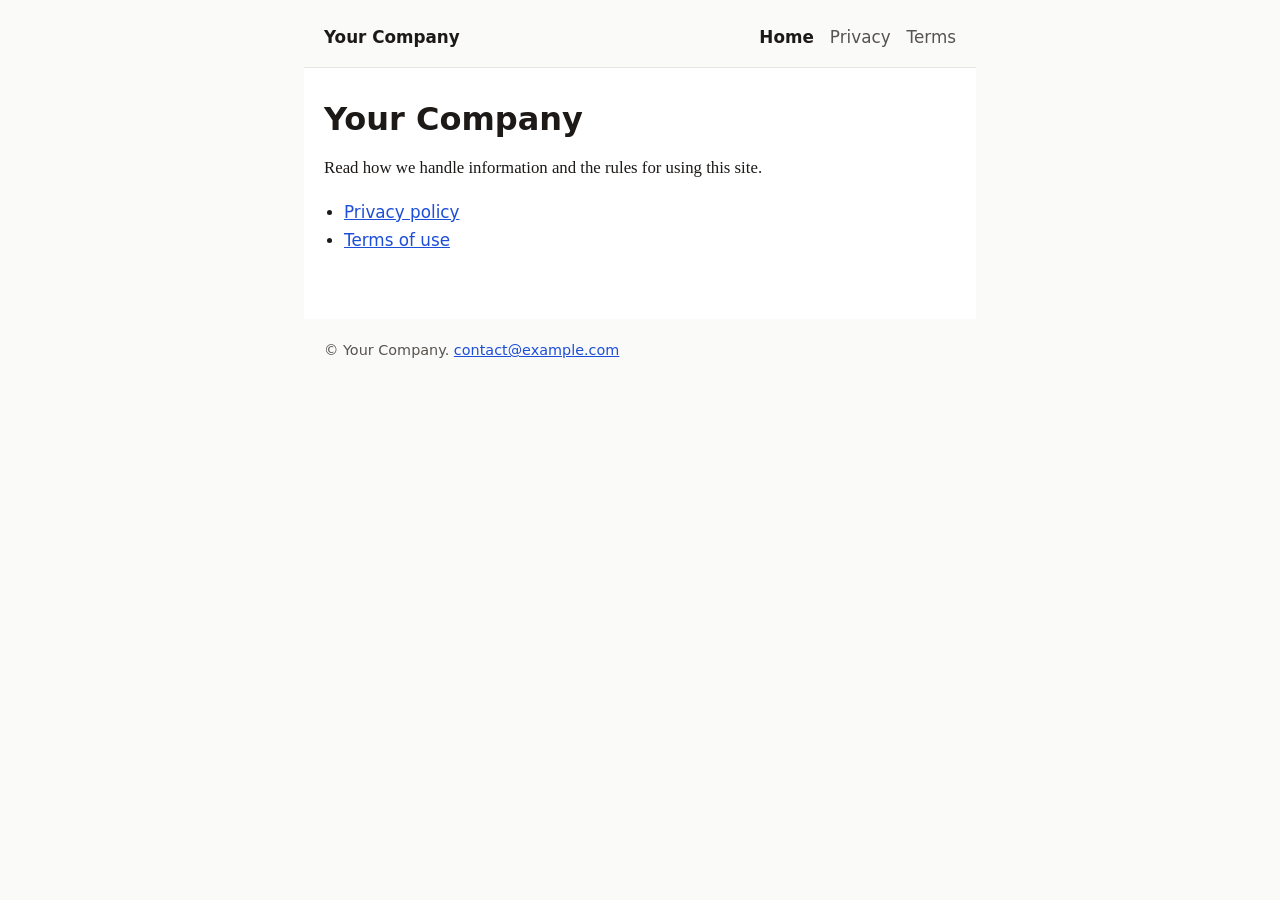
==== index.html @ b09a4e8a "feat (site): Initial policy and terms of use pages" ====
<!DOCTYPE html>
<html lang="en">
<head>
  <meta charset="utf-8">
  <meta name="viewport" content="width=device-width, initial-scale=1">
  <title>Your Company</title>
  <link rel="stylesheet" href="styles.css">
</head>
<body>
  <header class="site-header">
    <a class="brand" href="index.html">Your Company</a>
    <nav>
      <a href="index.html" aria-current="page">Home</a>
      <a href="privacy.html">Privacy</a>
      <a href="terms.html">Terms</a>
    </nav>
  </header>
  <main>
    <h1>Your Company</h1>
    <p>Read how we handle information and the rules for using this site.</p>
    <ul class="doc-links">
      <li><a href="privacy.html">Privacy policy</a></li>
      <li><a href="terms.html">Terms of use</a></li>
    </ul>
  </main>
  <footer>
    <p>&copy; Your Company. <a href="mailto:contact@example.com">contact@example.com</a></p>
  </footer>
</body>
</html>
---- styles.css ----
:root {
  color-scheme: light;
  --text: #1c1917;
  --muted: #57534e;
  --line: #e7e5e4;
  --bg: #fafaf9;
  --card: #ffffff;
  --link: #1d4ed8;
}

* {
  box-sizing: border-box;
}

body {
  margin: 0;
  font-family: Georgia, "Times New Roman", serif;
  font-size: 1.05rem;
  line-height: 1.6;
  color: var(--text);
  background: var(--bg);
}

.site-header,
main,
footer {
  max-width: 42rem;
  margin-left: auto;
  margin-right: auto;
  padding-left: 1.25rem;
  padding-right: 1.25rem;
}

.site-header {
  display: flex;
  flex-wrap: wrap;
  align-items: baseline;
  justify-content: space-between;
  gap: 0.75rem 1.5rem;
  padding-top: 1.5rem;
  padding-bottom: 1rem;
  border-bottom: 1px solid var(--line);
  font-family: system-ui, sans-serif;
}

.brand {
  font-weight: 650;
  color: var(--text);
  text-decoration: none;
}

nav {
  display: flex;
  gap: 1rem;
}

nav a {
  color: var(--muted);
  text-decoration: none;
}

nav a[aria-current="page"] {
  color: var(--text);
  font-weight: 650;
}

main {
  padding-top: 2rem;
  padding-bottom: 3rem;
  background: var(--card);
}

h1 {
  font-family: system-ui, sans-serif;
  font-size: 2rem;
  line-height: 1.2;
  margin: 0 0 1rem;
}

h2 {
  font-family: system-ui, sans-serif;
  font-size: 1.15rem;
  margin: 2rem 0 0.5rem;
}

p,
li {
  color: var(--text);
}

a {
  color: var(--link);
}

.notice {
  padding: 0.75rem 1rem;
  background: #fffbeb;
  border: 1px solid #fde68a;
  color: var(--muted);
  font-family: system-ui, sans-serif;
  font-size: 0.95rem;
}

.doc-links {
  padding-left: 1.25rem;
}

.doc-links a {
  font-family: system-ui, sans-serif;
}

footer {
  padding-top: 1.25rem;
  padding-bottom: 2rem;
  color: var(--muted);
  font-family: system-ui, sans-serif;
  font-size: 0.9rem;
}

footer p {
  color: var(--muted);
  margin: 0;
}
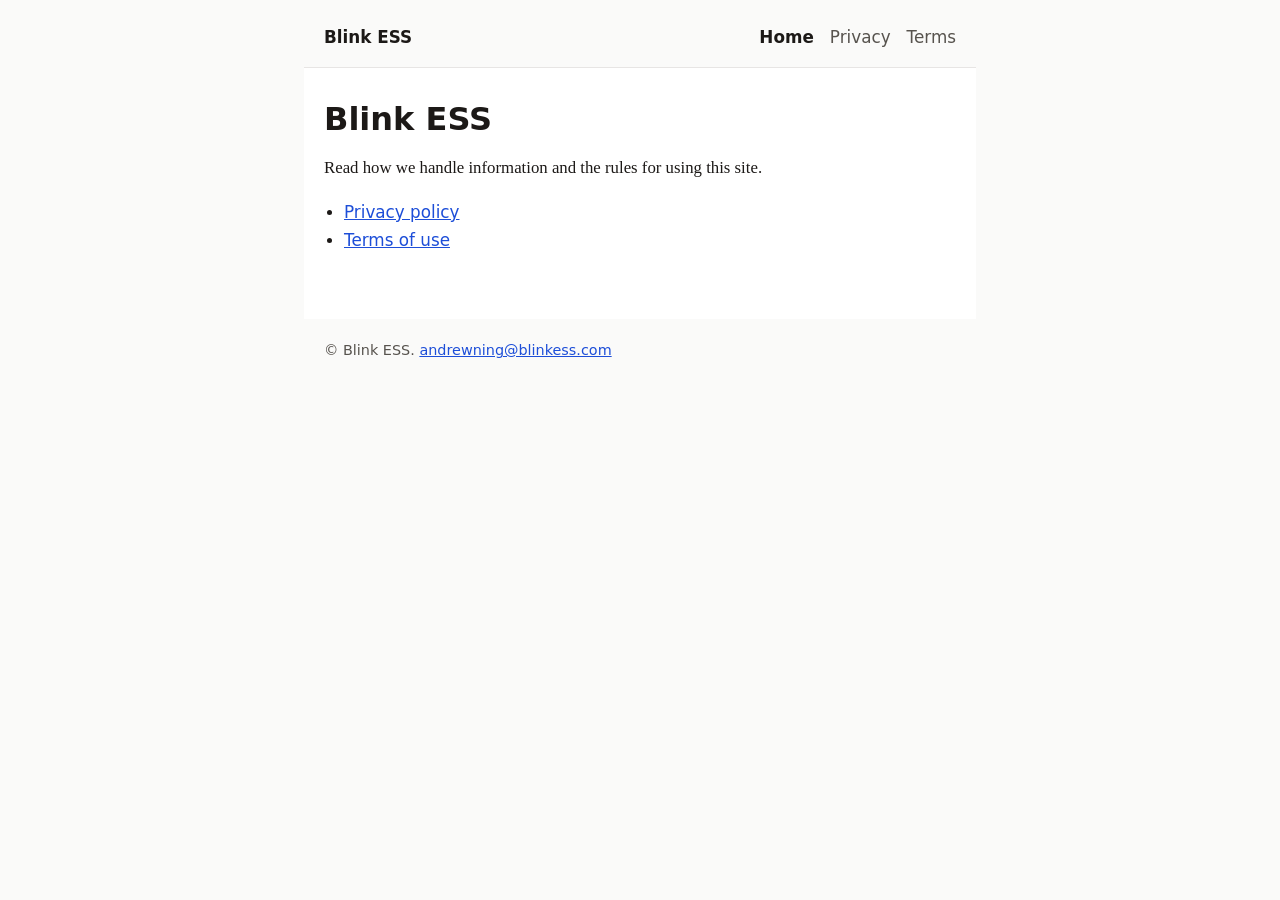
==== commit d4f8df8f: "feat (content): Update privacy policy and terms of use" ====
--- a/index.html
+++ b/index.html
@@ -3,12 +3,12 @@
 <head>
   <meta charset="utf-8">
   <meta name="viewport" content="width=device-width, initial-scale=1">
-  <title>Your Company</title>
+  <title>Blink ESS</title>
   <link rel="stylesheet" href="styles.css">
 </head>
 <body>
   <header class="site-header">
-    <a class="brand" href="index.html">Your Company</a>
+    <a class="brand" href="index.html">Blink ESS</a>
     <nav>
       <a href="index.html" aria-current="page">Home</a>
       <a href="privacy.html">Privacy</a>
@@ -16,7 +16,7 @@
     </nav>
   </header>
   <main>
-    <h1>Your Company</h1>
+    <h1>Blink ESS</h1>
     <p>Read how we handle information and the rules for using this site.</p>
     <ul class="doc-links">
       <li><a href="privacy.html">Privacy policy</a></li>
@@ -24,7 +24,7 @@
     </ul>
   </main>
   <footer>
-    <p>&copy; Your Company. <a href="mailto:contact@example.com">contact@example.com</a></p>
+    <p>&copy; Blink ESS. <a href="mailto:andrewning@blinkess.com">andrewning@blinkess.com</a></p>
   </footer>
 </body>
 </html>
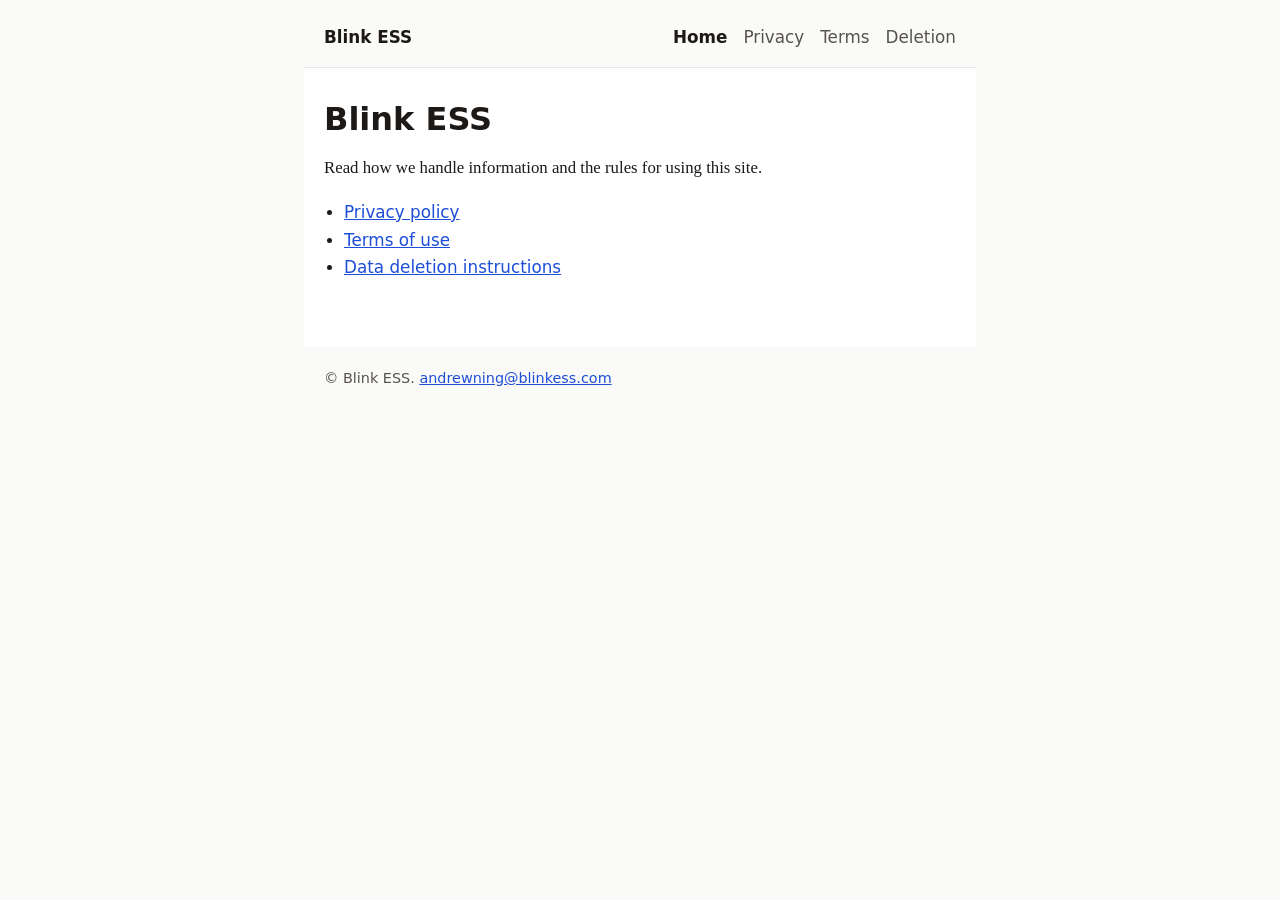
==== commit 12daeadb: "feat (site): Add user data deletion instructions page" ====
--- a/index.html
+++ b/index.html
@@ -13,6 +13,7 @@
       <a href="index.html" aria-current="page">Home</a>
       <a href="privacy.html">Privacy</a>
       <a href="terms.html">Terms</a>
+      <a href="deletion.html">Deletion</a>
     </nav>
   </header>
   <main>
@@ -21,6 +22,7 @@
     <ul class="doc-links">
       <li><a href="privacy.html">Privacy policy</a></li>
       <li><a href="terms.html">Terms of use</a></li>
+      <li><a href="deletion.html">Data deletion instructions</a></li>
     </ul>
   </main>
   <footer>
